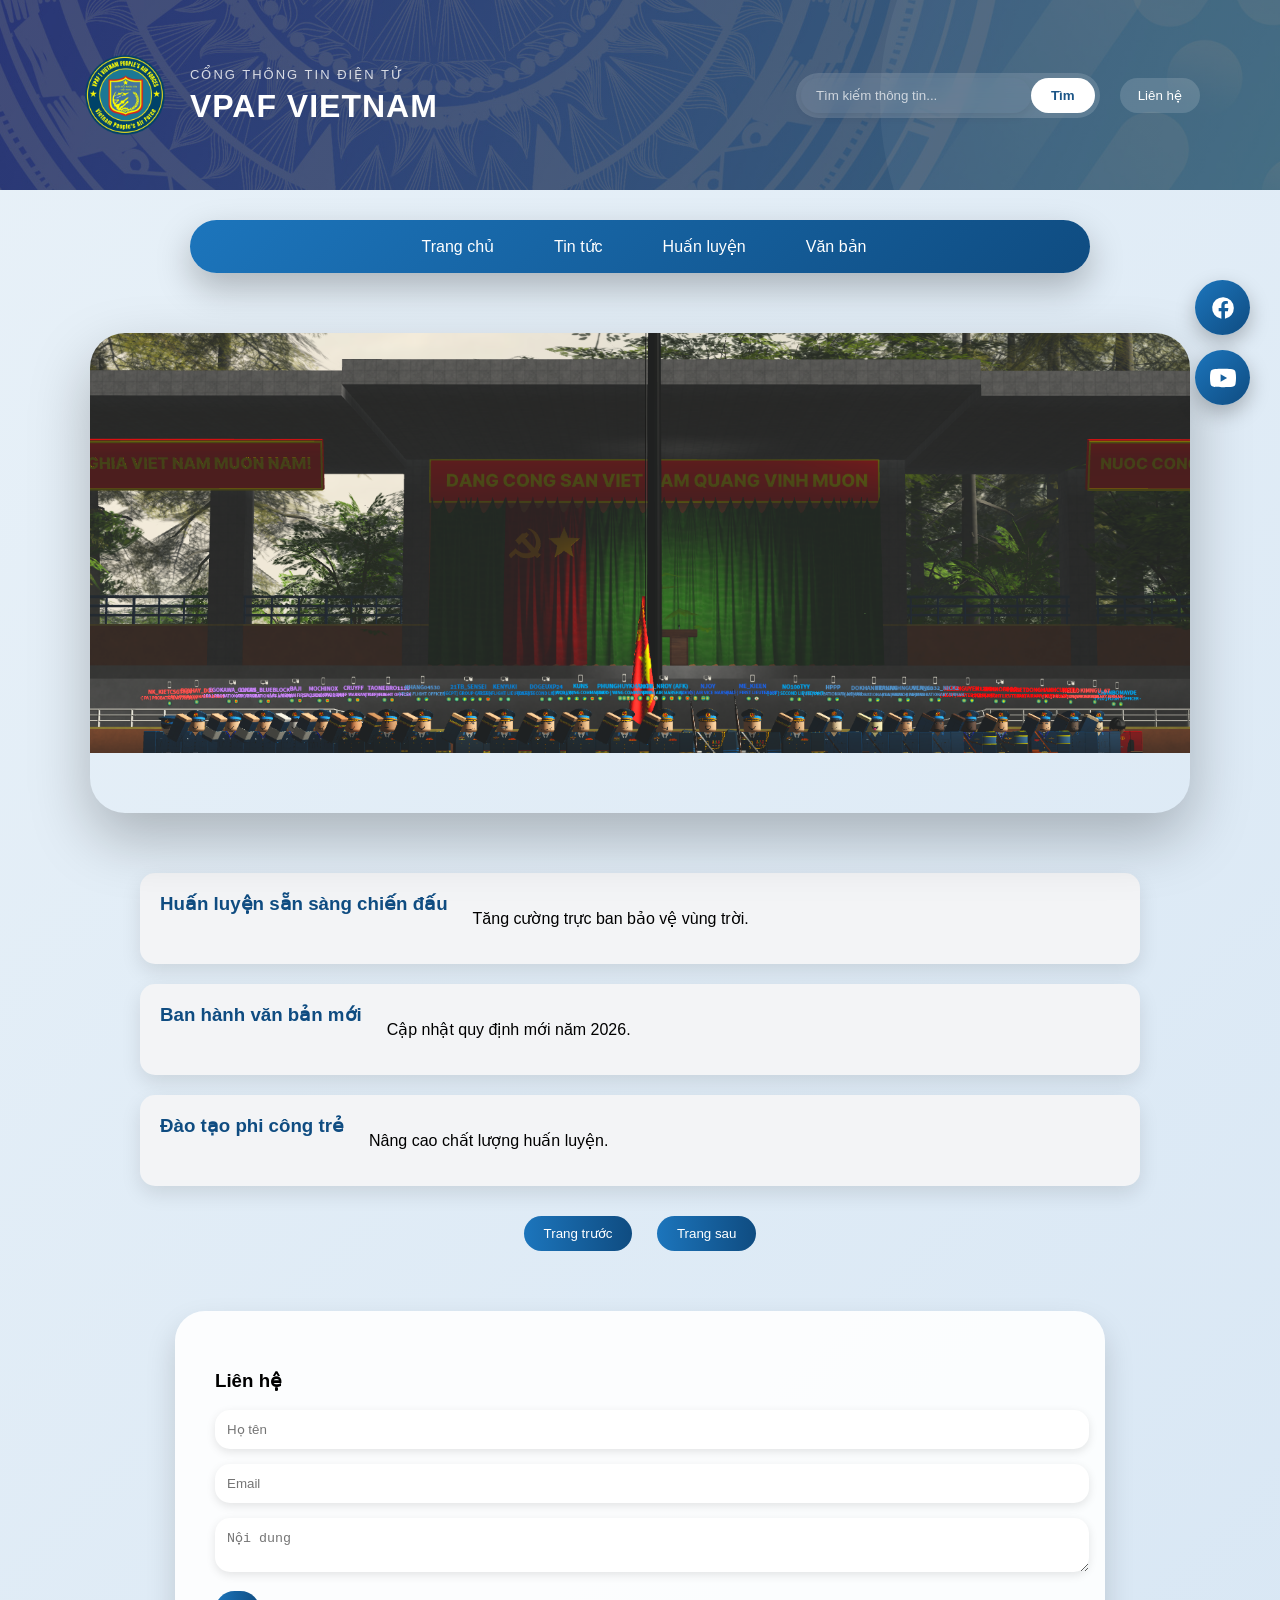
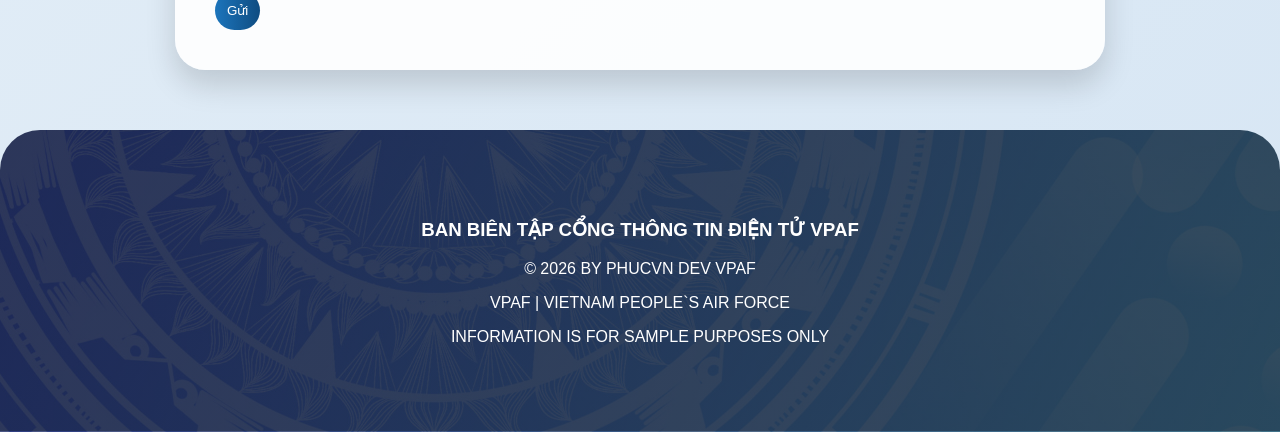
==== index.html @ 226d49dc "Add files via upload" ====
<!DOCTYPE html>
<html lang="vi">
<head>
<meta charset="UTF-8">
<title>Cổng Thông Tin Điện Tử VPAF</title>
<link rel="stylesheet" href="style.css">
</head>
<body>

<header class="premium-header">

    <div class="nav-container">
        <div class="logo">
            <div class="logo-circle"></div>
            <div class="logo-text">
                <span class="sub">CỔNG THÔNG TIN ĐIỆN TỬ</span>
                <h1>VPAF VIETNAM</h1>
            </div>
        </div>

        <div class="nav-actions">
            <div class="search-box">
                <input type="text" placeholder="Tìm kiếm thông tin...">
                <button>Tìm</button>
            </div>

            <button class="nav-btn">Liên hệ</button>
        </div>
    </div>

</header>

<!-- Navbar -->
<nav class="navbar">
  <ul>
    <li><a href="index.html"><i class="fa fa-home"></i> Trang chủ</a></li>
    <li><a href="tintuc.html">Tin tức</a></li>
    <li><a href="huanluyen.html">Huấn luyện</a></li>
    <li><a href="vanban.html">Văn bản</a></li>
  </ul>
</nav>

<!-- Slider -->
<section class="slider">
    <div class="slides">
        <img src="images/slide1.jpg" class="slide active">
        <img src="images/slide2.jpg" class="slide">
        <img src="images/slide3.jpg" class="slide">
    </div>
</section>

<!-- Main -->
<div class="main-wrapper">

    <div id="newsContainer">

        <div class="news-card" data-category="huanluyen">
            <h3>Huấn luyện sẵn sàng chiến đấu</h3>
            <p>Tăng cường trực ban bảo vệ vùng trời.</p>
        </div>

        <div class="news-card" data-category="vanban">
            <h3>Ban hành văn bản mới</h3>
            <p>Cập nhật quy định mới năm 2026.</p>
        </div>

        <div class="news-card" data-category="huanluyen">
            <h3>Đào tạo phi công trẻ</h3>
            <p>Nâng cao chất lượng huấn luyện.</p>
        </div>

    </div>

    <div class="pagination">
        <button onclick="prevPage()">Trang trước</button>
        <button onclick="nextPage()">Trang sau</button>
    </div>

</div>

<!-- Contact -->
<section id="contact" class="contact">
    <h3>Liên hệ</h3>
    <form onsubmit="saveContact(event)">
        <input type="text" placeholder="Họ tên" required>
        <input type="email" placeholder="Email" required>
        <textarea placeholder="Nội dung" required></textarea>
        <button type="submit">Gửi</button>
    </form>
</section>

<!-- Social -->
<div class="social-bar">
    
    <a href="https://facebook.com" target="_blank" class="social-btn facebook">
        <svg viewBox="0 0 24 24">
            <path fill="currentColor"
            d="M22 12a10 10 0 1 0-11.5 9.9v-7H8v-3h2.5V9.5c0-2.5 1.5-4 3.8-4 1.1 0 2.2.2 2.2.2v2.4h-1.3c-1.3 0-1.7.8-1.7 1.6V12H17l-.5 3h-2.7v7A10 10 0 0 0 22 12z"/>
        </svg>
    </a>

    <a href="https://youtube.com" target="_blank" class="social-btn youtube">
        <svg viewBox="0 0 24 24">
            <path fill="currentColor"
            d="M23.5 6.2a3 3 0 0 0-2.1-2.1C19.7 3.5 12 3.5 12 3.5s-7.7 0-9.4.6A3 3 0 0 0 .5 6.2 31 31 0 0 0 0 12a31 31 0 0 0 .5 5.8 3 3 0 0 0 2.1 2.1c1.7.6 9.4.6 9.4.6s7.7 0 9.4-.6a3 3 0 0 0 2.1-2.1A31 31 0 0 0 24 12a31 31 0 0 0-.5-5.8zM9.8 15.5v-7l6 3.5-6 3.5z"/>
        </svg>
    </a>

</div>

<footer class="premium-footer">

    <div class="footer-content">
        <h3>BAN BIÊN TẬP CỔNG THÔNG TIN ĐIỆN TỬ VPAF</h3>
        <p class="copyright">
            © 2026 BY PHUCVN DEV VPAF
        <p>
            VPAF | VIETNAM PEOPLE`S AIR FORCE 
        <p class="design">
            INFORMATION IS FOR SAMPLE PURPOSES ONLY
        </p>
    </div>

</footer>

<script src="script.js"></script>
</body>
</html>
---- style.css ----
body{
margin:0;
font-family:'Segoe UI',sans-serif;
background:linear-gradient(135deg,#e8f1f8,#d7e6f4);
}

/* Topbar */
.topbar{
background:linear-gradient(90deg,#0f4c81,#1c75bc);
padding:10px 30px;
text-align:right;
}

.topbar button{
background:rgba(255,255,255,0.2);
border:none;
padding:8px 16px;
margin-left:10px;
border-radius:25px;
color:white;
cursor:pointer;
transition:0.3s;
backdrop-filter:blur(5px);
}

.topbar button:hover{
background:white;
color:#1c75bc;
}

/* Header */
.header{
background:rgba(255,255,255,0.8);
backdrop-filter:blur(10px);
padding:30px;
border-radius:0 0 30px 30px;
box-shadow:0 10px 30px rgba(0,0,0,0.1);
}

.header-content{
display:flex;
justify-content:space-between;
align-items:center;
}

.title h1{
margin:5px 0;
color:#0f4c81;
}

.search-box input{
padding:10px 15px;
border-radius:25px;
border:none;
outline:none;
box-shadow:0 3px 10px rgba(0,0,0,0.1);
}

.search-box button{
padding:10px 18px;
border-radius:25px;
border:none;
background:linear-gradient(90deg,#1c75bc,#0f4c81);
color:white;
cursor:pointer;
transition:0.3s;
}

.search-box button:hover{
transform:scale(1.05);
}

/* ===== PREMIUM NAVBAR ===== */

.navbar{
position:sticky;
top:0;
z-index:1000;
background:linear-gradient(135deg,#1c75bc,#0f4c81);
margin:30px auto;
width:900px;
border-radius:50px;
box-shadow:0 15px 35px rgba(0,0,0,0.25);
transition:all 0.4s ease;
}

.navbar.scrolled{
background:#0f2f4f;
box-shadow:0 8px 20px rgba(0,0,0,0.4);
}

.navbar ul{
display:flex;
justify-content:center;
gap:60px;
list-style:none;
margin:0;
padding:12px 0;
}

.navbar a{
position:relative;
color:white;
text-decoration:none;
font-weight:500;
display:flex;
align-items:center;
gap:8px;
padding:5px 0;
transition:0.3s;
}

/* ===== GẠCH CHÂN TRƯỢT ===== */
.navbar a::after{
content:"";
position:absolute;
bottom:-8px;
left:0;
width:0%;
height:3px;
background:white;
border-radius:10px;
transition:0.4s ease;
}

.navbar a:hover::after{
width:100%;
}

/* ===== NÚT ACTIVE ===== */
.navbar a.active{
font-weight:600;
}

.navbar a.active::after{
width:100%;
}

/* ===== ICON ===== */
.nav-icon{
width:18px;
height:18px;
color:white;
}

/* ===== HOVER SÁNG ===== */
.navbar a:hover{
transform:translateY(-2px);
opacity:0.9;
}

/* Slider */
.slider{
position:relative;
width:1000px;
margin:40px auto;
border-radius:30px;
overflow:hidden;
box-shadow:0 15px 35px rgba(0,0,0,0.2);
}

.slider img{
width:100%;
height:420px;
object-fit:cover;
transition:0.5s;
}

.prev,.next{
position:absolute;
top:50%;
transform:translateY(-50%);
border:none;
background:rgba(0,0,0,0.4);
color:white;
padding:12px;
cursor:pointer;
border-radius:50%;
font-size:18px;
transition:0.3s;
}

.prev:hover,.next:hover{
background:#1c75bc;
}

.prev{ left:20px;}
.next{ right:20px;}

/* Main */
.main-wrapper{
width:1000px;
margin:auto;
}

/* News card */
.news-card{
background:rgba(255,255,255,0.9);
padding:25px;
margin-bottom:20px;
border-radius:25px;
box-shadow:0 8px 20px rgba(0,0,0,0.1);
transition:0.3s;
}

.news-card:hover{
transform:translateY(-5px);
box-shadow:0 15px 30px rgba(0,0,0,0.2);
}

.news-card h3{
margin-top:0;
color:#0f4c81;
}

/* Pagination */
.pagination{
text-align:center;
margin:30px 0;
}

.pagination button{
padding:10px 20px;
border-radius:25px;
border:none;
background:linear-gradient(90deg,#1c75bc,#0f4c81);
color:white;
margin:0 10px;
cursor:pointer;
transition:0.3s;
}

.pagination button:hover{
transform:scale(1.1);
}

/* Contact */
.contact{
width:850px;
margin:60px auto;
background:rgba(255,255,255,0.9);
padding:40px;
border-radius:30px;
box-shadow:0 15px 30px rgba(0,0,0,0.15);
}

.contact input,.contact textarea{
width:100%;
margin-bottom:15px;
padding:12px;
border-radius:15px;
border:none;
box-shadow:0 3px 10px rgba(0,0,0,0.1);
}

.contact button{
padding:12px;
border-radius:25px;
border:none;
background:linear-gradient(90deg,#1c75bc,#0f4c81);
color:white;
cursor:pointer;
transition:0.3s;
}

.contact button:hover{
transform:scale(1.05);
}

/* Social */
.social-bar{
position:fixed;
right:30px;
top:280px;
display:flex;
flex-direction:column;
gap:15px;
z-index:1000;
}

.social-btn{
width:55px;
height:55px;
border-radius:50%;
display:flex;
align-items:center;
justify-content:center;
background:linear-gradient(135deg,#1c75bc,#0f4c81);
color:white;
box-shadow:0 8px 20px rgba(0,0,0,0.25);
transition:all 0.3s ease;
}

.social-btn svg{
width:26px;
height:26px;
}

.social-btn:hover{
transform:translateX(-8px) scale(1.1);
box-shadow:0 15px 30px rgba(0,0,0,0.35);
}

/* Facebook riêng */
.facebook:hover{
background:#1877f2;
}

/* YouTube riêng */
.youtube:hover{
background:#ff0000;
}

/* Footer */
footer{
background:linear-gradient(90deg,#0f4c81,#1c75bc);
color:white;
text-align:center;
padding:25px;
margin-top:50px;
border-radius:30px 30px 0 0;
}

/* ===== PREMIUM SLIDER ===== */

.slider{
position:relative;
width:1100px;
height:480px;
margin:60px auto;
overflow:hidden;
border-radius:35px;
box-shadow:0 25px 60px rgba(0,0,0,0.25);
}

.slides{
position:relative;
width:100%;
height:100%;
}

.slide{
position:absolute;
width:100%;
height:100%;
object-fit:cover;
opacity:0;
transition:opacity 1.2s ease-in-out;
}

.slide.active{
opacity:1;
}

/* ===== SCROLL ANIMATION ===== */

.reveal{
opacity:0;
transform:translateY(60px);
transition:all 1s ease;
}

.reveal.active{
opacity:1;
transform:translateY(0);
}

/* ===== PREMIUM HEADER ===== */

.premium-header{
position:relative;
padding:50px 80px;
color:white;
overflow:hidden;

/* ẢNH NỀN + LỚP PHỦ TỐI */
background-image:
linear-gradient(rgba(10,20,40,0.6), rgba(10,20,40,0.6)),
url("images/header-bg.jpg");

background-size:cover;
background-position:center;
background-repeat:no-repeat;
}
.premium-header::after{
content:"";
position:absolute;
width:600px;
height:600px;
background:rgba(255,255,255,0.05);
border-radius:50%;
top:-200px;
right:-200px;
}

.nav-container{
display:flex;
justify-content:space-between;
align-items:center;
}

.logo{
display:flex;
align-items:center;
gap:20px;
}

.logo-circle{
width:90px;
height:90px;
background-image:url("images/logo.png");
background-size:contain;
background-position:center;
background-repeat:no-repeat;
background-color:transparent;
box-shadow:none;
}

.logo-text .sub{
font-size:13px;
letter-spacing:2px;
opacity:0.8;
}

.logo-text h1{
margin:5px 0 0 0;
font-size:32px;
letter-spacing:1px;
}

.nav-actions{
display:flex;
align-items:center;
gap:20px;
}

.search-box{
display:flex;
background:rgba(255,255,255,0.15);
border-radius:40px;
padding:5px;
backdrop-filter:blur(10px);
}

.search-box input{
border:none;
background:transparent;
padding:10px 15px;
color:white;
outline:none;
width:200px;
}

.search-box input::placeholder{
color:rgba(255,255,255,0.7);
}

.search-box button{
border:none;
padding:10px 20px;
border-radius:30px;
background:white;
color:#0f4c81;
font-weight:bold;
cursor:pointer;
transition:0.3s;
}

.search-box button:hover{
transform:scale(1.05);
}

.nav-btn{
background:rgba(255,255,255,0.15);
border:none;
color:white;
padding:10px 18px;
border-radius:30px;
cursor:pointer;
transition:0.3s;
}

.nav-btn:hover{
background:white;
color:#0f4c81;
}

.premium-footer{
position:relative;
padding:70px 20px;
text-align:center;
color:white;
overflow:hidden;

/* ẢNH NỀN + LỚP PHỦ */
background-image:
linear-gradient(rgba(10,20,40,0.75), rgba(10,20,40,0.75)),
url("images/footer-bg.jpg");

background-size:cover;
background-position:center;
background-repeat:no-repeat;

border-radius:40px 40px 0 0;
}

/* ===== NEWS SECTION ===== */

.news-section{
max-width:1100px;
margin:40px auto;
display:flex;
flex-direction:column;
gap:30px;
padding:0 20px;
}

.news-card{
display:flex;
gap:25px;
background:#f3f4f6;
padding:20px;
border-radius:15px;
transition:0.3s;
cursor:pointer;
}

.news-card:hover{
transform:translateY(-5px);
box-shadow:0 15px 35px rgba(0,0,0,0.1);
background:white;
}

.news-img img{
width:320px;
height:200px;
object-fit:cover;
border-radius:12px;
}

.news-content{
flex:1;
display:flex;
flex-direction:column;
justify-content:center;
}

.news-content h2{
font-size:20px;
margin:0 0 12px;
color:#111;
line-height:1.4;
}

.news-content h2:hover{
color:#0d6efd;
}

.news-content p{
margin:0 0 12px;
color:#555;
line-height:1.6;
}

.news-date{
font-size:14px;
color:#888;
}

/* ===== TRAINING SECTION ===== */

.training-section{
max-width:1100px;
margin:50px auto;
padding:0 20px;
}

.section-title{
text-align:center;
font-size:24px;
margin-bottom:35px;
color:#0d3c73;
font-weight:700;
}

.training-grid{
display:grid;
grid-template-columns:repeat(3,1fr);
gap:25px;
}

.training-card{
background:#f3f4f6;
border-radius:15px;
overflow:hidden;
transition:0.3s;
cursor:pointer;
}

.training-card:hover{
transform:translateY(-6px);
box-shadow:0 15px 35px rgba(0,0,0,0.15);
background:#fff;
}

.training-card img{
width:100%;
height:180px;
object-fit:cover;
}

.training-content{
padding:18px;
}

.training-content h3{
margin:0 0 10px;
font-size:18px;
color:#111;
line-height:1.4;
}

.training-content h3:hover{
color:#0d6efd;
}

.training-content p{
margin:0 0 12px;
color:#555;
font-size:14px;
line-height:1.6;
}

.training-content span{
font-size:13px;
color:#888;
}

/* ===== DOCUMENT SECTION ===== */

.document-section{
max-width:1100px;
margin:50px auto;
padding:0 20px;
}

.section-title{
text-align:center;
font-size:24px;
margin-bottom:35px;
color:#0d3c73;
font-weight:700;
}

.document-list{
display:flex;
flex-direction:column;
gap:18px;
}

.document-item{
display:flex;
justify-content:space-between;
align-items:center;
background:#f3f4f6;
padding:18px 22px;
border-radius:12px;
transition:0.3s;
}

.document-item:hover{
background:#ffffff;
box-shadow:0 10px 25px rgba(0,0,0,0.1);
transform:translateY(-3px);
}

.doc-left{
flex:1;
}

.doc-number{
display:block;
font-size:14px;
color:#0d6efd;
margin-bottom:6px;
font-weight:600;
}

.doc-left h3{
margin:0;
font-size:17px;
color:#111;
}

.doc-left h3:hover{
color:#0d6efd;
}

.doc-right{
display:flex;
flex-direction:column;
align-items:flex-end;
gap:8px;
}

.doc-date{
font-size:14px;
color:#888;
}

.doc-download{
text-decoration:none;
background:#0d6efd;
color:white;
padding:6px 12px;
border-radius:6px;
font-size:13px;
transition:0.3s;
}

.doc-download:hover{
background:#084298;
}
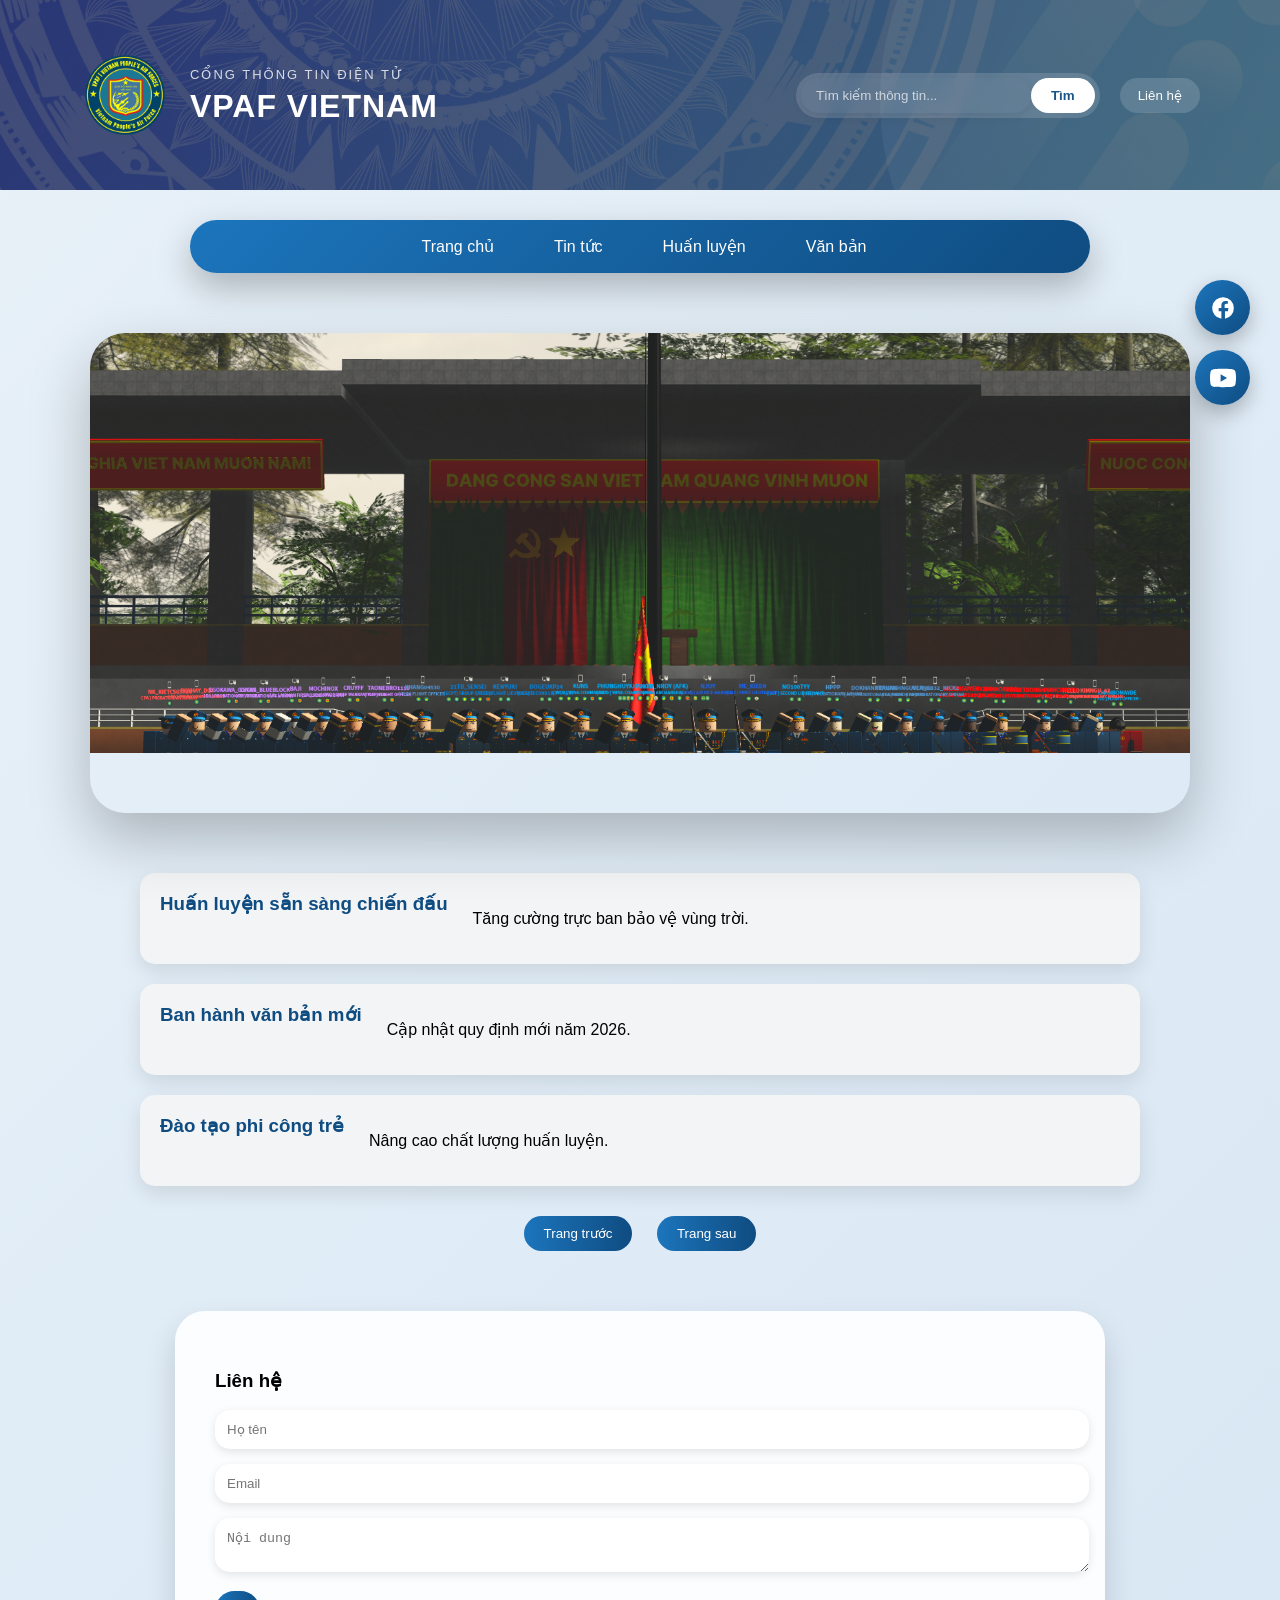
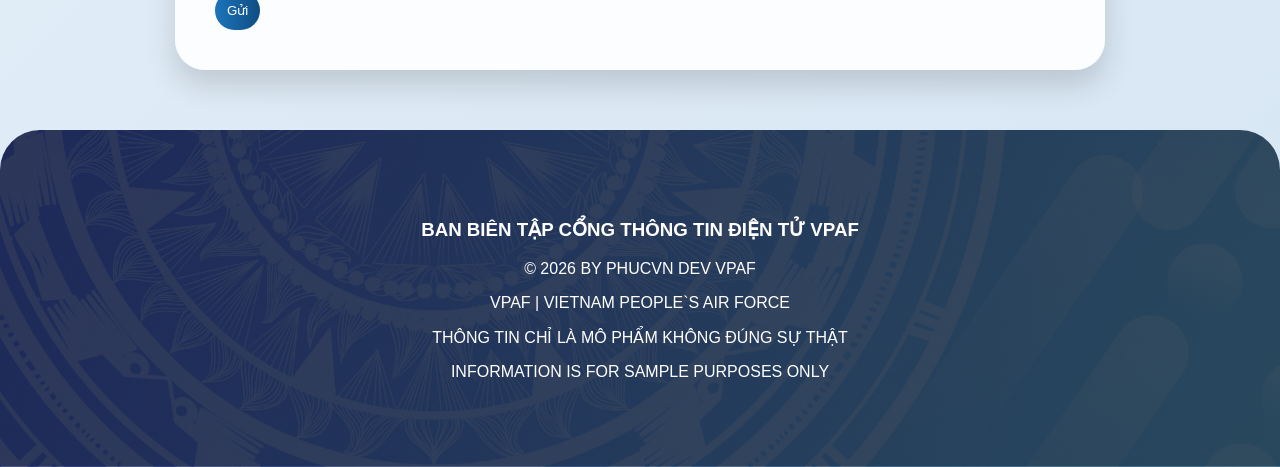
==== commit b380f2eb: "Update index.html" ====
--- a/index.html
+++ b/index.html
@@ -116,6 +116,8 @@
             © 2026 BY PHUCVN DEV VPAF
         <p>
             VPAF | VIETNAM PEOPLE`S AIR FORCE 
+        <p>
+            THÔNG TIN CHỈ LÀ MÔ PHẨM KHÔNG ĐÚNG SỰ THẬT
         <p class="design">
             INFORMATION IS FOR SAMPLE PURPOSES ONLY
         </p>
@@ -125,4 +127,5 @@
 
 <script src="script.js"></script>
 </body>
-</html>+
+</html>
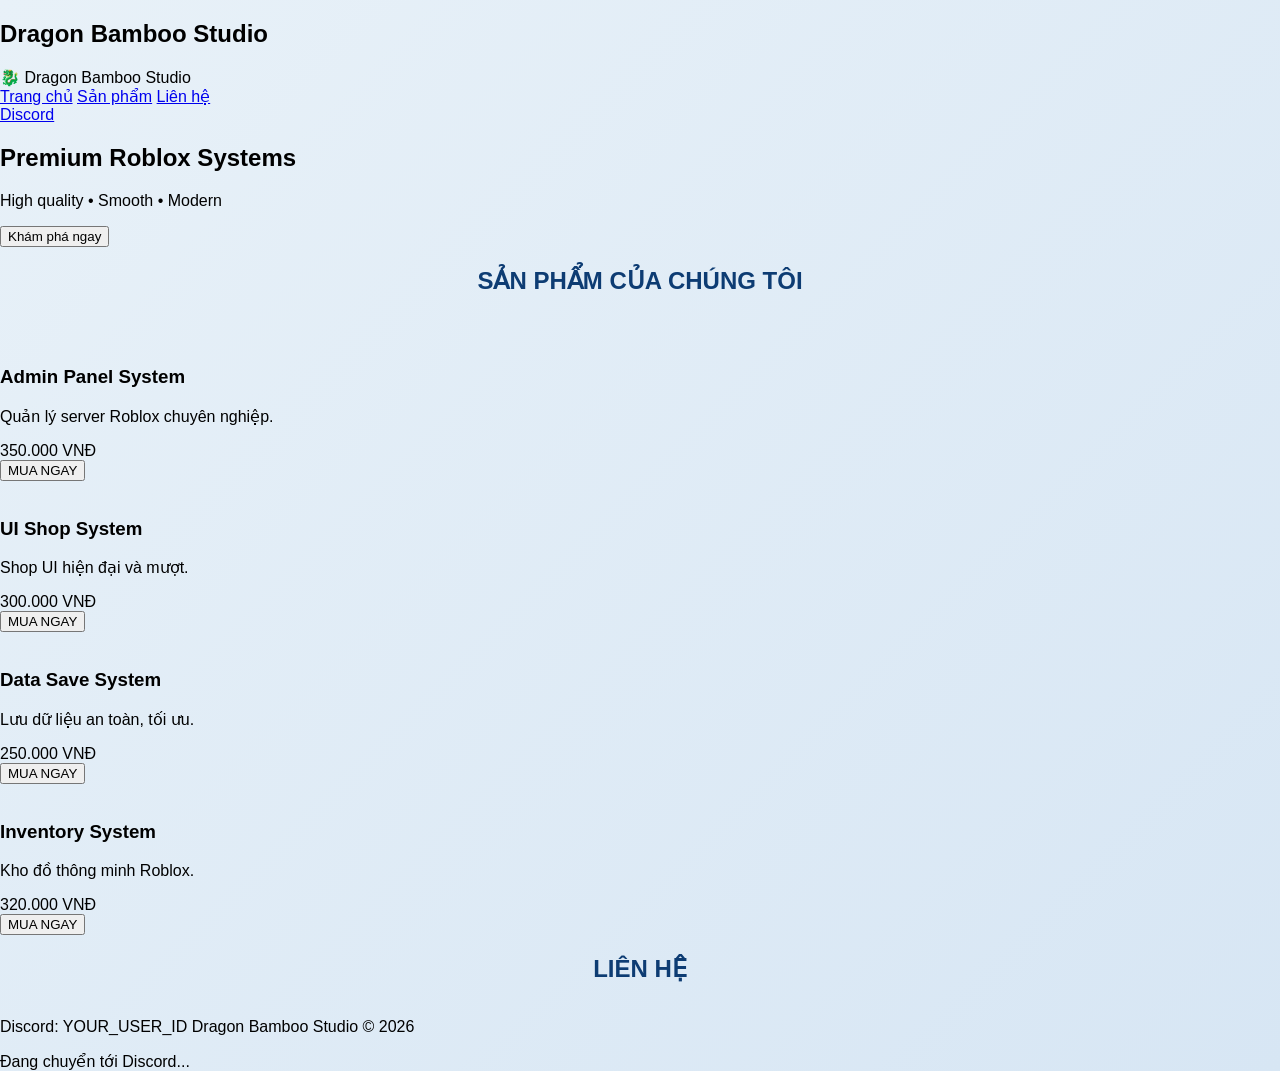
==== commit 59bc0264: "Update index.html" ====
--- a/index.html
+++ b/index.html
@@ -2,130 +2,189 @@
 <html lang="vi">
 <head>
 <meta charset="UTF-8">
-<title>Cổng Thông Tin Điện Tử VPAF</title>
+<meta name="viewport" content="width=device-width, initial-scale=1.0">
+<title>Dragon Bamboo Studio</title>
+
 <link rel="stylesheet" href="style.css">
+
+<!-- Google Font -->
+<link href="https://fonts.googleapis.com/css2?family=Orbitron:wght@400;600&family=Poppins:wght@300;400;600&display=swap" rel="stylesheet">
+
 </head>
+
 <body>
 
-<header class="premium-header">
+<!-- ================= LOADING ================= -->
 
-    <div class="nav-container">
-        <div class="logo">
-            <div class="logo-circle"></div>
-            <div class="logo-text">
-                <span class="sub">CỔNG THÔNG TIN ĐIỆN TỬ</span>
-                <h1>VPAF VIETNAM</h1>
-            </div>
-        </div>
+<div id="loader">
+    <div class="spinner"></div>
+    <h2>Dragon Bamboo Studio</h2>
+</div>
 
-        <div class="nav-actions">
-            <div class="search-box">
-                <input type="text" placeholder="Tìm kiếm thông tin...">
-                <button>Tìm</button>
-            </div>
+<!-- ================= HEADER ================= -->
 
-            <button class="nav-btn">Liên hệ</button>
-        </div>
-    </div>
+<header>
+
+<div class="logo">
+🐉 Dragon Bamboo Studio
+</div>
+
+<nav>
+<a href="#home">Trang chủ</a>
+<a href="#products">Sản phẩm</a>
+<a href="#contact">Liên hệ</a>
+</nav>
+
+<a href="https://discord.com/users/YOUR_USER_ID" class="discord-btn" target="_blank">
+Discord
+</a>
 
 </header>
 
-<!-- Navbar -->
-<nav class="navbar">
-  <ul>
-    <li><a href="index.html"><i class="fa fa-home"></i> Trang chủ</a></li>
-    <li><a href="tintuc.html">Tin tức</a></li>
-    <li><a href="huanluyen.html">Huấn luyện</a></li>
-    <li><a href="vanban.html">Văn bản</a></li>
-  </ul>
-</nav>
+<!-- ================= HERO ================= -->
 
-<!-- Slider -->
-<section class="slider">
-    <div class="slides">
-        <img src="images/slide1.jpg" class="slide active">
-        <img src="images/slide2.jpg" class="slide">
-        <img src="images/slide3.jpg" class="slide">
-    </div>
-</section>
+<section id="home" class="hero">
 
-<!-- Main -->
-<div class="main-wrapper">
+<div class="hero-content fade-in">
 
-    <div id="newsContainer">
+<h1>Premium Roblox Systems</h1>
 
-        <div class="news-card" data-category="huanluyen">
-            <h3>Huấn luyện sẵn sàng chiến đấu</h3>
-            <p>Tăng cường trực ban bảo vệ vùng trời.</p>
-        </div>
+<p>High quality • Smooth • Modern</p>
 
-        <div class="news-card" data-category="vanban">
-            <h3>Ban hành văn bản mới</h3>
-            <p>Cập nhật quy định mới năm 2026.</p>
-        </div>
-
-        <div class="news-card" data-category="huanluyen">
-            <h3>Đào tạo phi công trẻ</h3>
-            <p>Nâng cao chất lượng huấn luyện.</p>
-        </div>
-
-    </div>
-
-    <div class="pagination">
-        <button onclick="prevPage()">Trang trước</button>
-        <button onclick="nextPage()">Trang sau</button>
-    </div>
+<button onclick="scrollToProducts()">
+Khám phá ngay
+</button>
 
 </div>
 
-<!-- Contact -->
-<section id="contact" class="contact">
-    <h3>Liên hệ</h3>
-    <form onsubmit="saveContact(event)">
-        <input type="text" placeholder="Họ tên" required>
-        <input type="email" placeholder="Email" required>
-        <textarea placeholder="Nội dung" required></textarea>
-        <button type="submit">Gửi</button>
-    </form>
 </section>
 
-<!-- Social -->
-<div class="social-bar">
-    
-    <a href="https://facebook.com" target="_blank" class="social-btn facebook">
-        <svg viewBox="0 0 24 24">
-            <path fill="currentColor"
-            d="M22 12a10 10 0 1 0-11.5 9.9v-7H8v-3h2.5V9.5c0-2.5 1.5-4 3.8-4 1.1 0 2.2.2 2.2.2v2.4h-1.3c-1.3 0-1.7.8-1.7 1.6V12H17l-.5 3h-2.7v7A10 10 0 0 0 22 12z"/>
-        </svg>
-    </a>
+<!-- ================= PRODUCTS ================= -->
 
-    <a href="https://youtube.com" target="_blank" class="social-btn youtube">
-        <svg viewBox="0 0 24 24">
-            <path fill="currentColor"
-            d="M23.5 6.2a3 3 0 0 0-2.1-2.1C19.7 3.5 12 3.5 12 3.5s-7.7 0-9.4.6A3 3 0 0 0 .5 6.2 31 31 0 0 0 0 12a31 31 0 0 0 .5 5.8 3 3 0 0 0 2.1 2.1c1.7.6 9.4.6 9.4.6s7.7 0 9.4-.6a3 3 0 0 0 2.1-2.1A31 31 0 0 0 24 12a31 31 0 0 0-.5-5.8zM9.8 15.5v-7l6 3.5-6 3.5z"/>
-        </svg>
-    </a>
+<section id="products">
+
+<h2 class="section-title fade-in">
+SẢN PHẨM CỦA CHÚNG TÔI
+</h2>
+
+<div class="product-grid">
+
+<!-- PRODUCT 1 -->
+
+<div class="product-card fade-in">
+
+<div class="product-img">
+<img src="https://images.unsplash.com/photo-1605902711622-cfb43c44367f" alt="">
+</div>
+
+<h3>Admin Panel System</h3>
+
+<p>Quản lý server Roblox chuyên nghiệp.</p>
+
+<div class="price">
+350.000 VNĐ
+</div>
+
+<button onclick="buyProduct('Admin Panel System')">
+MUA NGAY
+</button>
 
 </div>
 
-<footer class="premium-footer">
+<!-- PRODUCT 2 -->
 
-    <div class="footer-content">
-        <h3>BAN BIÊN TẬP CỔNG THÔNG TIN ĐIỆN TỬ VPAF</h3>
-        <p class="copyright">
-            © 2026 BY PHUCVN DEV VPAF
-        <p>
-            VPAF | VIETNAM PEOPLE`S AIR FORCE 
-        <p>
-            THÔNG TIN CHỈ LÀ MÔ PHẨM KHÔNG ĐÚNG SỰ THẬT
-        <p class="design">
-            INFORMATION IS FOR SAMPLE PURPOSES ONLY
-        </p>
-    </div>
+<div class="product-card fade-in">
 
-</footer>
+<div class="product-img">
+<img src="https://images.unsplash.com/photo-1550745165-9bc0b252726f" alt="">
+</div>
+
+<h3>UI Shop System</h3>
+
+<p>Shop UI hiện đại và mượt.</p>
+
+<div class="price">
+300.000 VNĐ
+</div>
+
+<button onclick="buyProduct('UI Shop System')">
+MUA NGAY
+</button>
+
+</div>
+
+<!-- PRODUCT 3 -->
+
+<div class="product-card fade-in">
+
+<div class="product-img">
+<img src="https://images.unsplash.com/photo-1542751371-adc38448a05e" alt="">
+</div>
+
+<h3>Data Save System</h3>
+
+<p>Lưu dữ liệu an toàn, tối ưu.</p>
+
+<div class="price">
+250.000 VNĐ
+</div>
+
+<button onclick="buyProduct('Data Save System')">
+MUA NGAY
+</button>
+
+</div>
+
+<!-- PRODUCT 4 -->
+
+<div class="product-card fade-in">
+
+<div class="product-img">
+<img src="https://images.unsplash.com/photo-1614294149010-950b698f72c0" alt="">
+</div>
+
+<h3>Inventory System</h3>
+
+<p>Kho đồ thông minh Roblox.</p>
+
+<div class="price">
+320.000 VNĐ
+</div>
+
+<button onclick="buyProduct('Inventory System')">
+MUA NGAY
+</button>
+
+</div>
+
+</div>
+
+</section>
+
+<!-- ================= CONTACT ================= -->
+
+<section id="contact">
+
+<h2 class="section-title fade-in">
+LIÊN HỆ
+</h2>
+
+<p class="contact-text fade-in">
+
+Discord: YOUR_USER_ID  
+Dragon Bamboo Studio © 2026
+
+</p>
+
+</section>
+
+<!-- ================= TOAST ================= -->
+
+<div id="toast">
+Đang chuyển tới Discord...
+</div>
 
 <script src="script.js"></script>
+
 </body>
-
 </html>
